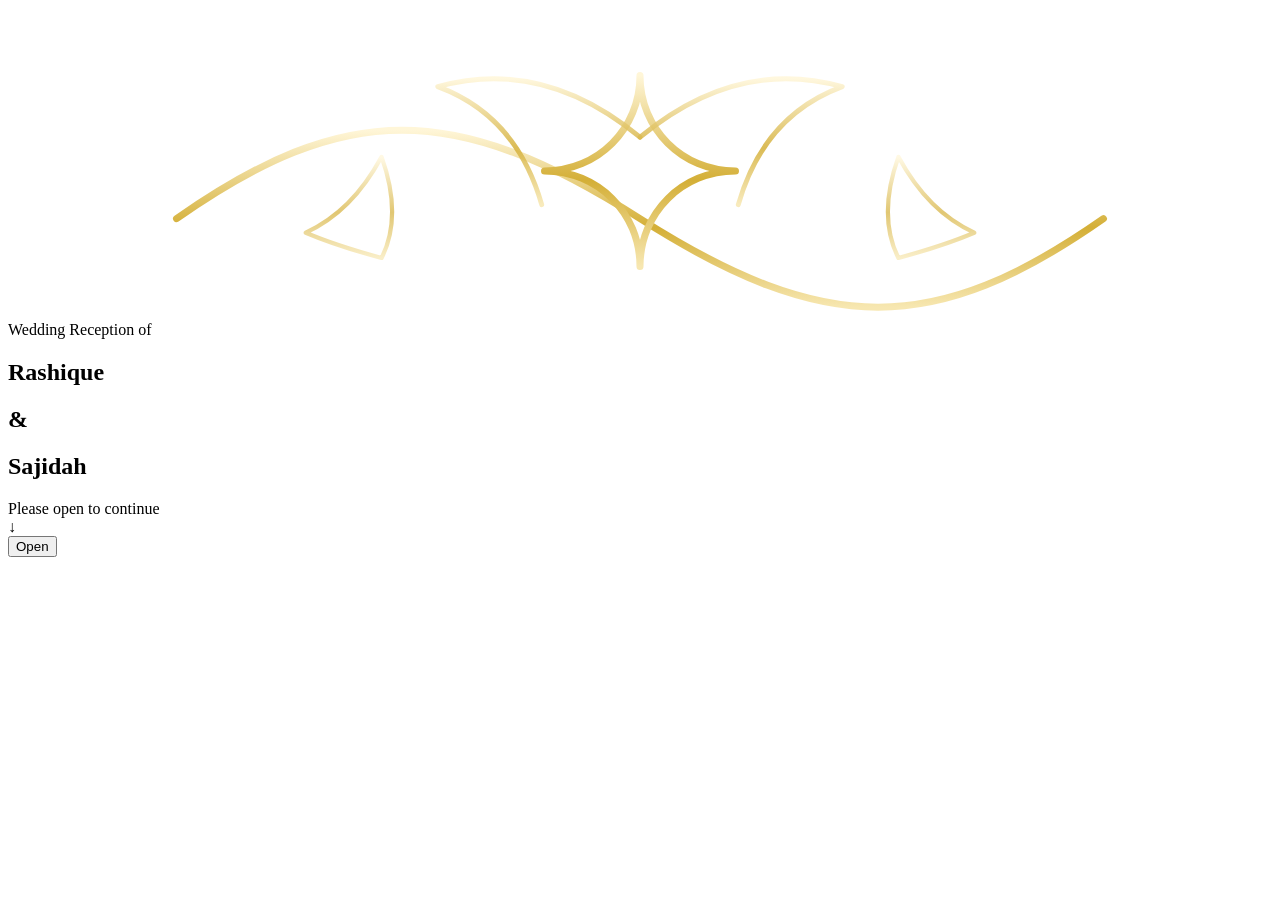
==== index.html @ 32249e21 "Add files via upload" ====
<!doctype html>
<html lang="en">
  <head>
    <meta charset="UTF-8" />
    <meta name="viewport" content="width=device-width, initial-scale=1.0" />
    <title>Wedding Reception Invitation</title>
    <link rel="preconnect" href="https://fonts.googleapis.com" />
    <link rel="preconnect" href="https://fonts.gstatic.com" crossorigin />
    <link
      href="https://fonts.googleapis.com/css2?family=Alex+Brush&family=Cinzel:wght@400;600&family=Inter:wght@400;500&display=swap"
      rel="stylesheet"
    />
    <link rel="stylesheet" href="./styles.css" />
  </head>
  <body>
    <main class="page">
      <section class="invitation" aria-label="Wedding reception invitation cover">
        <div class="floral-frame" aria-hidden="true">
          <div class="corner corner--tl"></div>
          <div class="corner corner--tr"></div>
          <div class="corner corner--bl"></div>
          <div class="corner corner--br"></div>
        </div>
        <div class="content">
          <div class="top-ornament" aria-hidden="true">
            <svg class="ornament-svg" viewBox="0 0 900 220" xmlns="http://www.w3.org/2000/svg" role="img">
              <defs>
                <linearGradient id="gold" x1="0" x2="0" y1="0" y2="1">
                  <stop offset="0" stop-color="#fff6d8" />
                  <stop offset="0.55" stop-color="#d4af37" />
                  <stop offset="1" stop-color="#f7e7b1" />
                </linearGradient>
              </defs>
              <g fill="none" stroke-linecap="round" stroke-linejoin="round">
                <path d="M120 150c120-84 198-84 330 0s210 84 330 0" stroke="url(#gold)" stroke-width="5" />
                <path d="M450 48c0 38-30 68-68 68 38 0 68 30 68 68 0-38 30-68 68-68-38 0-68-30-68-68Z" stroke="url(#gold)" stroke-width="5" />
                <path d="M450 92c-46-38-94-50-144-36 38 14 62 42 74 84" stroke="url(#gold)" stroke-width="3.5" opacity="0.85" />
                <path d="M450 92c46-38 94-50 144-36-38 14-62 42-74 84" stroke="url(#gold)" stroke-width="3.5" opacity="0.85" />
                <path d="M212 160c22-10 40-28 54-54 10 28 10 52 0 72-22-6-40-12-54-18Z" stroke="url(#gold)" stroke-width="3" opacity="0.7" />
                <path d="M688 160c-22-10-40-28-54-54-10 28-10 52 0 72 22-6 40-12 54-18Z" stroke="url(#gold)" stroke-width="3" opacity="0.7" />
              </g>
            </svg>
          </div>

          <header class="heading">
            <div class="subtitle">Wedding Reception of</div>
            <div class="names" aria-label="Rashique and Sajidah">
              <h1 class="name">Rashique</h1>
              <h1 class="name">&</h1>
              <h1 class="name">Sajidah</h1>
            </div>
          </header>

          <footer class="footer">
            <div class="hint">Please open to continue</div>
            <div class="hint">↓</div>
            <button class="open-btn" type="button" id="openBtn">Open</button>
          </footer>
        </div>
      </section>
    </main>
    <script src="./script.js"></script>
  </body>
</html>
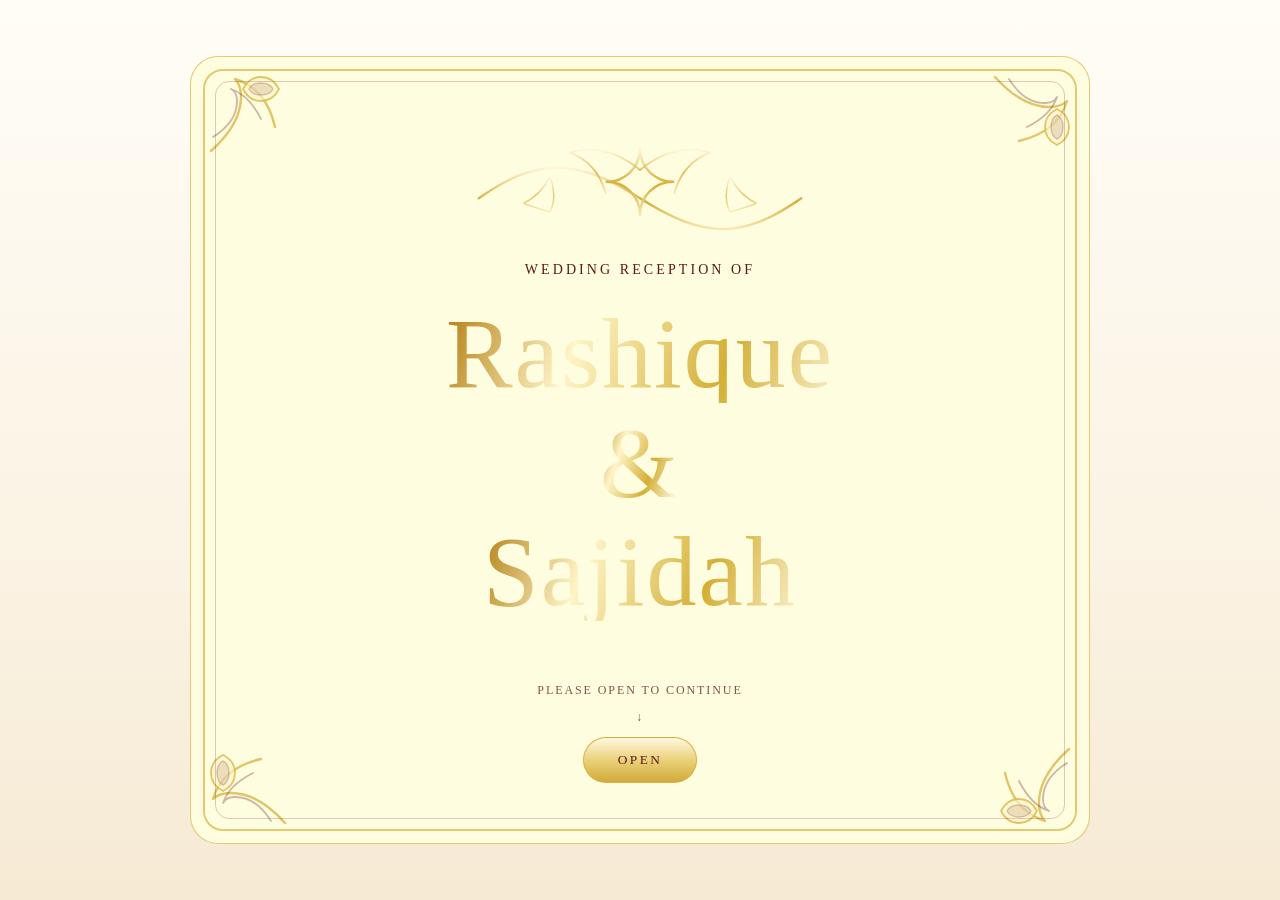
==== commit e1bcdfc9: "Add files via upload" ====
--- a/index.html
+++ b/index.html
@@ -4,6 +4,21 @@
     <meta charset="UTF-8" />
     <meta name="viewport" content="width=device-width, initial-scale=1.0" />
     <title>Wedding Reception Invitation</title>
+    <meta property="og:title" content="Wedding Reception Invitation — Rashique & Sajidah" />
+    <meta
+      property="og:description"
+      content="You are cordially invited to the wedding reception of Rashique & Sajidah. Tap to view details."
+    />
+    <meta property="og:type" content="website" />
+    <meta property="og:image" content="./Preview.png" />
+    <meta property="og:image:alt" content="Wedding reception invitation thumbnail" />
+    <meta name="twitter:card" content="summary_large_image" />
+    <meta name="twitter:title" content="Wedding Reception Invitation — Rashique & Sajidah" />
+    <meta
+      name="twitter:description"
+      content="You are cordially invited to the wedding reception of Rashique & Sajidah. Tap to view details."
+    />
+    <meta name="twitter:image" content="./Preview.png" />
     <link rel="preconnect" href="https://fonts.googleapis.com" />
     <link rel="preconnect" href="https://fonts.gstatic.com" crossorigin />
     <link
--- a/styles.css
+++ b/styles.css
@@ -0,0 +1,945 @@
+:root {
+  --ivory: #fbf3e4;
+  --paper: #fffddf;
+  --maroon: #5b1a1a;
+  --gold-1: #fff4c7;
+  --gold-2: #d4af37;
+  --gold-3: #fff0b0;
+  --gold-line: rgba(212, 175, 55, 0.65);
+  --maroon-line: rgba(91, 26, 26, 0.22);
+  --card: rgba(255, 255, 255, 0.45);
+}
+
+* {
+  box-sizing: border-box;
+}
+
+html,
+body {
+  height: 100%;
+}
+
+body {
+  margin: 0;
+  font-family: Inter, system-ui, -apple-system, Segoe UI, Roboto, Helvetica, Arial, sans-serif;
+  color: var(--maroon);
+  background: linear-gradient(180deg, #fffdf6 0%, var(--ivory) 60%, #f6ead4 100%);
+  overflow-x: hidden;
+}
+
+.page {
+  min-height: 100%;
+  display: grid;
+  place-items: center;
+  --page-pad: clamp(18px, 3vw, 44px);
+  padding: var(--page-pad);
+  padding-left: calc(var(--page-pad) + env(safe-area-inset-left));
+  padding-right: calc(var(--page-pad) + env(safe-area-inset-right));
+}
+
+.page--details {
+  place-items: start center;
+  padding-top: clamp(18px, 3vw, 32px);
+  padding-bottom: clamp(18px, 3vw, 32px);
+}
+
+.invitation {
+  position: relative;
+  width: min(900px, 100%);
+  margin-inline: auto;
+  border-radius: 28px;
+  background: var(--paper);
+  border: 1px solid var(--gold-line);
+  overflow: hidden;
+}
+
+.invitation--details {
+  margin: 12px 0;
+}
+
+.floral-frame {
+  position: absolute;
+  inset: 12px;
+  border-radius: 20px;
+  pointer-events: none;
+}
+
+.floral-frame::before {
+  content: "";
+  position: absolute;
+  inset: 0;
+  border-radius: 20px;
+  border: 2px solid var(--gold-line);
+}
+
+.floral-frame::after {
+  content: "";
+  position: absolute;
+  inset: 12px;
+  border-radius: 14px;
+  border: 1px solid var(--maroon-line);
+}
+
+.corner {
+  position: absolute;
+  width: 104px;
+  height: 104px;
+  background-repeat: no-repeat;
+  background-size: 104px 104px;
+  opacity: 0.95;
+}
+
+.corner--tl {
+  top: -4px;
+  left: -4px;
+  transform: rotate(0deg);
+}
+
+.corner--tr {
+  top: -4px;
+  right: -4px;
+  transform: rotate(90deg);
+}
+
+.corner--bl {
+  bottom: -4px;
+  left: -4px;
+  transform: rotate(270deg);
+}
+
+.corner--br {
+  bottom: -4px;
+  right: -4px;
+  transform: rotate(180deg);
+}
+
+.corner {
+  background-image: url("data:image/svg+xml,%3Csvg xmlns='http://www.w3.org/2000/svg' width='104' height='104' viewBox='0 0 104 104'%3E%3Cg fill='none' stroke-linecap='round' stroke-linejoin='round'%3E%3Cpath d='M12 86c20-18 30-36 30-54 0-8-2-14-6-18 20 6 34 22 40 48' stroke='%23d4af37' stroke-opacity='0.75' stroke-width='2.4'/%3E%3Cpath d='M14 72c16-10 24-22 24-36 0-6-2-10-6-12 12 4 22 14 30 30' stroke='%235b1a1a' stroke-opacity='0.32' stroke-width='1.8'/%3E%3Cpath d='M44 24c4-8 10-12 18-12 8 0 14 4 18 12-4 8-10 12-18 12-8 0-14-4-18-12Z' fill='%23fff4c7' fill-opacity='0.65' stroke='%23d4af37' stroke-opacity='0.75' stroke-width='1.8'/%3E%3Cpath d='M50 24c2-4 6-6 12-6 6 0 10 2 12 6-2 4-6 6-12 6-6 0-10-2-12-6Z' fill='%235b1a1a' fill-opacity='0.12' stroke='%235b1a1a' stroke-opacity='0.22' stroke-width='1.4'/%3E%3C/g%3E%3C/svg%3E");
+}
+
+.content {
+  position: relative;
+  display: grid;
+  grid-template-rows: auto 1fr auto;
+  gap: clamp(16px, 3.6vw, 30px);
+  padding: clamp(28px, 6vw, 60px);
+  min-height: clamp(520px, 72vh, 760px);
+}
+
+.content--details {
+  grid-template-rows: auto 1fr;
+  min-height: unset;
+}
+
+.top-ornament {
+  display: grid;
+  place-items: center;
+  padding-top: 8px;
+}
+
+.ornament-svg {
+  width: min(440px, 94%);
+  height: auto;
+}
+
+.heading {
+  text-align: center;
+  display: grid;
+  place-items: center;
+  gap: 10px;
+}
+
+.subtitle {
+  font-family: Cinzel, Georgia, serif;
+  letter-spacing: 0.22em;
+  text-transform: uppercase;
+  font-size: clamp(12px, 1.7vw, 14px);
+}
+
+.names {
+  display: grid;
+  gap: 10px;
+  place-items: center;
+  padding: clamp(10px, 2vw, 16px) 0;
+}
+
+.name {
+  margin: 0;
+  font-family: "Alex Brush", cursive;
+  font-weight: 400;
+  font-size: clamp(80px, 10vw, 100px);
+  line-height: 0.99;
+  background: linear-gradient(
+    110deg,
+    #b27d10 0%,
+    var(--gold-1) 16%,
+    var(--gold-2) 34%,
+    #fff9df 50%,
+    var(--gold-2) 66%,
+    var(--gold-3) 82%,
+    #b27d10 100%
+  );
+  background-size: 220% 100%;
+  background-position: 0% 50%;
+  -webkit-background-clip: text;
+  background-clip: text;
+  color: transparent;
+  letter-spacing: 0.02em;
+  animation: name-shine 9s linear infinite;
+}
+
+.ampersand {
+  font-family: Cinzel, Georgia, serif;
+  font-size: clamp(18px, 2.4vw, 22px);
+  letter-spacing: 0.28em;
+  text-transform: uppercase;
+}
+
+.footer {
+  display: grid;
+  place-items: center;
+  gap: 12px;
+  padding-top: clamp(6px, 1.4vw, 16px);
+}
+
+.hint {
+  font-family: Cinzel, Georgia, serif;
+  font-size: 12px;
+  letter-spacing: 0.16em;
+  text-transform: uppercase;
+  opacity: 0.75;
+}
+
+.open-btn {
+  appearance: none;
+  border: 1px solid rgba(212, 175, 55, 0.9);
+  cursor: pointer;
+  padding: 14px 34px;
+  border-radius: 999px;
+  font-family: Cinzel, Georgia, serif;
+  letter-spacing: 0.18em;
+  text-transform: uppercase;
+  color: var(--maroon);
+  background: linear-gradient(180deg, #fff8df, #e8cd72 55%, #d1aa3b);
+  transition: transform 170ms ease, background 170ms ease;
+  outline: none;
+}
+
+.open-btn:hover {
+  transform: translateY(-1px);
+}
+
+.open-btn:active {
+  transform: translateY(0px) scale(0.99);
+}
+
+.open-btn:focus-visible {
+  outline: 3px solid rgba(212, 175, 55, 0.35);
+  outline-offset: 4px;
+}
+
+.open-btn.is-pressed {
+  transform: translateY(0px) scale(0.985);
+  background: linear-gradient(180deg, #fff1c9, #dfbf55 55%, #c89b2c);
+}
+
+.details-header {
+  display: grid;
+  gap: 16px;
+}
+
+.details-title {
+  text-align: center;
+  display: grid;
+  place-items: center;
+  gap: 10px;
+}
+
+.details-body {
+  display: grid;
+  gap: 16px;
+  padding-bottom: 10px;
+}
+
+.section-card {
+  background: var(--card);
+  border: 1px solid rgba(212, 175, 55, 0.45);
+  border-radius: 18px;
+  padding: clamp(16px, 2.2vw, 22px);
+}
+
+.section-title {
+  margin: 0 0 12px;
+  font-family: Cinzel, Georgia, serif;
+  font-weight: 600;
+  letter-spacing: 0.14em;
+  text-transform: uppercase;
+  font-size: 14px;
+}
+
+.section-text {
+  margin: 0;
+  line-height: 1.75;
+  font-size: 15px;
+  color: rgba(91, 26, 26, 0.92);
+}
+
+.section-card--ceremony {
+  text-align: center;
+}
+
+.section-text--gold {
+  font-family: "Alex Brush", cursive;
+  font-size: clamp(24px, 3.4vw, 36px);
+  line-height: 1.25;
+  background: linear-gradient(
+    110deg,
+    #b27d10 0%,
+    var(--gold-1) 16%,
+    var(--gold-2) 34%,
+    #fff9df 50%,
+    var(--gold-2) 66%,
+    var(--gold-3) 82%,
+    #b27d10 100%
+  );
+  background-size: 220% 100%;
+  background-position: 0% 50%;
+  -webkit-background-clip: text;
+  background-clip: text;
+  color: transparent;
+  animation: name-shine 12s linear infinite;
+}
+
+.schedule-title {
+  text-align: center;
+  width: 100%;
+  margin: 0 0 6px;
+}
+
+.section-card--ceremony .strong {
+  display: inline-block;
+  font-weight: 400;
+  font-size: 1.08em;
+}
+
+.section-card--timeline .section-title {
+  text-align: center;
+}
+
+.section-card--countdown {
+  text-align: center;
+}
+
+.section-card--thankyou {
+  text-align: center;
+}
+
+.thanks-message {
+  font-family: "Alex Brush", cursive;
+  font-size: clamp(20px, 2.4vw, 26px);
+  letter-spacing: 0.06em;
+  text-transform: none;
+}
+
+.footer-note {
+  text-align: center;
+  margin: 14px 0 22px;
+}
+
+.carousel {
+  display: grid;
+  grid-template-columns: 44px 1fr 44px;
+  grid-template-rows: auto auto;
+  gap: 19px;
+  align-items: center;
+  justify-items: center;
+  max-width: min(500px, 100%);
+  margin: 100px auto 14px;
+}
+
+.carousel-viewport {
+  width: 100%;
+  overflow: hidden;
+  border-radius: 16px;
+  border: 10px solid rgba(212, 175, 55, 0.38);
+  background: rgba(255, 255, 255, 0.3);
+  height: clamp(180px, 32vw, 2600px);
+  position: relative;
+}
+
+.carousel-track {
+  position: relative;
+  width: 100%;
+  height: 100%;
+}
+
+.carousel-slide {
+  position: absolute;
+  inset: 0;
+  padding: 2px;
+  display: grid;
+  place-items: center;
+  opacity: 0;
+  transition: opacity 600ms ease;
+  pointer-events: none;
+}
+
+.carousel-slide.is-active {
+  opacity: 1;
+  pointer-events: auto;
+}
+
+.carousel-image {
+  width: 100%;
+  height: 100%;
+  display: block;
+  object-fit: contain;
+  object-position: center;
+  border-radius: 14px;
+  border: 1px solid rgba(212, 175, 55, 0.22);
+}
+
+.carousel-placeholder {
+  height: 100%;
+  border-radius: 14px;
+  border: 1px dashed rgba(91, 26, 26, 0.25);
+  display: grid;
+  place-items: center;
+  font-family: Cinzel, Georgia, serif;
+  letter-spacing: 0.18em;
+  text-transform: uppercase;
+  font-size: 12px;
+  color: rgba(91, 26, 26, 0.78);
+  background: rgba(255, 255, 255, 0.35);
+}
+
+.carousel-btn {
+  appearance: none;
+  border: 1px solid rgba(212, 175, 55, 0.65);
+  width: 44px;
+  height: 44px;
+  border-radius: 999px;
+  background: rgba(255, 255, 255, 0.35);
+  color: var(--maroon);
+  font-size: 22px;
+  line-height: 1;
+  display: grid;
+  place-items: center;
+  cursor: pointer;
+}
+
+.carousel-btn:active {
+  transform: scale(0.98);
+}
+
+.carousel-dots {
+  grid-column: 1 / -1;
+  display: inline-flex;
+  gap: 10px;
+  justify-content: center;
+  align-items: center;
+}
+
+.carousel-dot {
+  appearance: none;
+  width: 10px;
+  height: 10px;
+  border-radius: 999px;
+  border: 1px solid rgba(212, 175, 55, 0.7);
+  background: rgba(255, 255, 255, 0.35);
+  cursor: pointer;
+}
+
+.carousel-dot.is-active {
+  background: #d4af37;
+}
+
+.countdown {
+  display: grid;
+  grid-template-columns: repeat(4, minmax(0, 1fr));
+  gap: 12px;
+  max-width: min(720px, 100%);
+  margin: 14px auto 0;
+}
+
+.countdown-unit {
+  border: 1px solid rgba(212, 175, 55, 0.38);
+  border-radius: 16px;
+  background: rgba(255, 255, 255, 0.35);
+  padding: 14px 10px;
+  display: grid;
+  gap: 6px;
+}
+
+.countdown-value {
+  font-family: Cinzel, Georgia, serif;
+  font-size: clamp(24px, 4vw, 40px);
+  letter-spacing: 0.08em;
+  background: linear-gradient(
+    110deg,
+    #b27d10 0%,
+    var(--gold-1) 16%,
+    var(--gold-2) 34%,
+    #fff9df 50%,
+    var(--gold-2) 66%,
+    var(--gold-3) 82%,
+    #b27d10 100%
+  );
+  background-size: 220% 100%;
+  background-position: 0% 50%;
+  -webkit-background-clip: text;
+  background-clip: text;
+  color: transparent;
+  animation: name-shine 14s linear infinite;
+}
+
+.countdown-label {
+  font-family: Cinzel, Georgia, serif;
+  font-size: 11px;
+  letter-spacing: 0.18em;
+  text-transform: uppercase;
+  opacity: 0.85;
+}
+
+.countdown-sub {
+  margin-top: 10px;
+  font-family: Cinzel, Georgia, serif;
+  font-size: 12px;
+  letter-spacing: 0.14em;
+  text-transform: uppercase;
+  opacity: 0.75;
+}
+
+.timeline {
+  position: relative;
+  display: grid;
+  gap: 18px;
+  margin: 16px auto 0;
+  max-width: min(720px, 100%);
+  padding: 0;
+}
+
+.timeline::before {
+  content: "";
+  position: absolute;
+  left: 50%;
+  top: 0;
+  bottom: 0;
+  width: 2px;
+  transform: translateX(-1px);
+  background: linear-gradient(180deg, rgba(212, 175, 55, 0.65), rgba(91, 26, 26, 0.12));
+}
+
+.timeline-item {
+  position: relative;
+  display: grid;
+  grid-template-columns: 1fr 28px 1fr;
+  align-items: center;
+  column-gap: 18px;
+}
+
+.timeline-dot {
+  grid-column: 2;
+  justify-self: center;
+  width: 14px;
+  height: 14px;
+  border-radius: 999px;
+  background: linear-gradient(180deg, #fff8df, #e8cd72 55%, #d1aa3b);
+  border: 1px solid rgba(212, 175, 55, 0.9);
+}
+
+.timeline-card {
+  grid-column: 1;
+  justify-self: end;
+  width: min(300px, 100%);
+  border: 1px solid rgba(212, 175, 55, 0.38);
+  border-radius: 16px;
+  background: rgba(255, 255, 255, 0.35);
+  padding: 14px 14px;
+  display: grid;
+  gap: 2px;
+  text-align: right;
+}
+
+.timeline-item:nth-child(even) .timeline-card {
+  grid-column: 3;
+  justify-self: start;
+  text-align: left;
+}
+
+.timeline-time {
+  font-family: Cinzel, Georgia, serif;
+  letter-spacing: 0.16em;
+  text-transform: uppercase;
+  font-size: 12px;
+  opacity: 0.9;
+}
+
+.timeline-label {
+  font-family: "Alex Brush", cursive;
+  font-size: clamp(24px, 3.2vw, 34px);
+  line-height: 1.1;
+  color: #b8922f;
+}
+
+@media (max-width: 640px) {
+  .timeline {
+    padding-left: 18px;
+  }
+
+  .timeline::before {
+    left: 6px;
+    transform: none;
+  }
+
+  .timeline-item {
+    grid-template-columns: 18px 1fr;
+    column-gap: 12px;
+    align-items: start;
+  }
+
+  .timeline-dot {
+    grid-column: 1;
+    margin-top: 10px;
+  }
+
+  .timeline-card {
+    grid-column: 2;
+    justify-self: stretch;
+    width: 100%;
+    text-align: left;
+  }
+
+  .timeline-item:nth-child(even) .timeline-card {
+    grid-column: 2;
+    justify-self: stretch;
+    text-align: left;
+  }
+}
+
+.reveal {
+  opacity: 0;
+  transform: translate3d(0, 14px, 0);
+  transition: opacity 700ms ease, transform 700ms ease;
+  transition-delay: calc(var(--i, 0) * 120ms);
+  will-change: transform, opacity;
+}
+
+.timeline-item:nth-child(odd).reveal {
+  transform: translate3d(-18px, 14px, 0);
+}
+
+.timeline-item:nth-child(even).reveal {
+  transform: translate3d(18px, 14px, 0);
+}
+
+.reveal.is-visible {
+  opacity: 1;
+  transform: translate3d(0, 0, 0);
+}
+
+.strong {
+  font-weight: 600;
+}
+
+.calligraphy {
+  font-family: Amiri, serif;
+  text-align: center;
+  font-size: clamp(22px, 3vw, 30px);
+  margin: 8px 0 14px;
+  background: linear-gradient(
+    110deg,
+    #b27d10 0%,
+    var(--gold-1) 18%,
+    var(--gold-2) 42%,
+    #fff9df 52%,
+    var(--gold-2) 68%,
+    var(--gold-3) 84%,
+    #b27d10 100%
+  );
+  -webkit-background-clip: text;
+  background-clip: text;
+  color: transparent;
+}
+
+.calendar {
+  margin-top: 14px;
+  border: 1px solid rgba(211, 123, 255, 0.45);
+  border-radius: 16px;
+  overflow: hidden;
+  background: rgba(255, 255, 226, 0.818);
+}
+
+.calendar__head {
+  padding: 14px 14px 0;
+  text-align: center;
+}
+
+.calendar__month {
+  font-family: Cinzel, Georgia, serif;
+  letter-spacing: 0.12em;
+  text-transform: uppercase;
+  font-size: 13px;
+  margin-bottom: 10px;
+}
+
+.calendar__dow {
+  display: grid;
+  grid-template-columns: repeat(7, 1fr);
+  gap: 6px;
+  padding: 0 2px 10px;
+  font-size: 12px;
+  opacity: 0.78;
+}
+
+.calendar__dow span {
+  display: grid;
+  place-items: center;
+}
+
+.calendar__grid {
+  display: grid;
+  grid-template-columns: repeat(7, 1fr);
+  gap: 6px;
+  padding: 14px;
+}
+
+.cal {
+  display: grid;
+  place-items: center;
+  height: 38px;
+  border-radius: 10px;
+  border: 1px solid rgba(91, 26, 26, 0.16);
+  font-size: 13px;
+}
+
+.cal--muted {
+  opacity: 0.45;
+}
+
+.cal--active {
+  border: 1px solid rgba(212, 175, 55, 0.9);
+  background: linear-gradient(180deg, #fff8df, #e8cd72 55%, #d1aa3b);
+}
+
+.map-btn {
+  display: inline-flex;
+  align-items: center;
+  justify-content: center;
+  margin-top: 14px;
+  text-decoration: none;
+  border: 1px solid rgba(212, 175, 55, 0.9);
+  padding: 12px 18px;
+  border-radius: 999px;
+  font-family: Cinzel, Georgia, serif;
+  letter-spacing: 0.14em;
+  text-transform: uppercase;
+  font-size: 12px;
+  color: var(--maroon);
+  background: rgba(255, 255, 255, 0.35);
+  transition: transform 180ms ease, background-color 180ms ease, border-color 180ms ease;
+}
+
+.map-btn:hover {
+  transform: translateY(-1px);
+  border-color: rgba(212, 175, 55, 1);
+  background: rgba(255, 255, 255, 0.55);
+}
+
+.map-btn:active {
+  transform: translateY(0px) scale(0.99);
+}
+
+.map-btn:focus-visible {
+  outline: 3px solid rgba(212, 175, 55, 0.35);
+  outline-offset: 4px;
+}
+
+.section-card--thankyou {
+  text-align: center;
+}
+
+.thanks-names {
+  display: grid;
+  place-items: center;
+  gap: 8px;
+  margin-top: 14px;
+}
+
+.end-ornament {
+  width: min(520px, 92%);
+  margin-top: 10px;
+  opacity: 0.95;
+}
+
+.end-ornament-svg {
+  width: 100%;
+  height: auto;
+  display: block;
+}
+
+.thanks-name {
+  font-family: "Alex Brush", cursive;
+  font-size: clamp(40px, 8vw, 74px);
+  background: linear-gradient(
+    110deg,
+    #b27d10 0%,
+    var(--gold-1) 16%,
+    var(--gold-2) 34%,
+    #fff9df 50%,
+    var(--gold-2) 66%,
+    var(--gold-3) 82%,
+    #b27d10 100%
+  );
+  background-size: 220% 100%;
+  background-position: 0% 50%;
+  -webkit-background-clip: text;
+  background-clip: text;
+  color: transparent;
+  animation: name-shine 9s linear infinite;
+}
+
+.petals {
+  position: absolute;
+  inset: 0;
+  pointer-events: none;
+  overflow: hidden;
+}
+
+.petal {
+  position: absolute;
+  top: -20px;
+  width: 14px;
+  height: 18px;
+  border-radius: 12px 12px 12px 12px;
+  background: radial-gradient(
+    circle at 30% 30%,
+    #fff9df 0%,
+    rgb(190, 110, 255) 35%,
+    rgb(149, 0, 255) 100%
+  );
+  opacity: 0.6;
+  animation-name: petal-fall;
+  animation-timing-function: linear;
+  animation-iteration-count: infinite;
+}
+
+@keyframes petal-fall {
+  0% {
+    transform: translate3d(0, -10px, 0) rotate(0deg);
+  }
+  100% {
+    transform: translate3d(var(--drift, 40px), calc(100vh + 80px), 0) rotate(360deg);
+  }
+}
+
+@keyframes name-shine {
+  0% {
+    background-position: 0% 50%;
+  }
+  100% {
+    background-position: 220% 50%;
+  }
+}
+
+@media (max-width: 900px) {
+  .content {
+    padding: clamp(24px, 5vw, 44px);
+  }
+
+  .ornament-svg {
+    width: min(400px, 94%);
+  }
+}
+
+@media (max-width: 520px) {
+  .content {
+    padding: clamp(20px, 5.6vw, 30px);
+  }
+
+  .details-body {
+    text-align: center;
+  }
+
+  .floral-frame {
+    inset: 10px;
+  }
+
+  .floral-frame::after {
+    inset: 10px;
+  }
+
+  .corner {
+    width: 84px;
+    height: 84px;
+    background-size: 84px 84px;
+  }
+
+  .subtitle {
+    letter-spacing: 0.18em;
+  }
+  .ampersand {
+    letter-spacing: 0.22em;
+  }
+
+  .name {
+    font-size: clamp(54px, 16vw, 76px);
+  }
+
+  .countdown {
+    grid-template-columns: repeat(2, minmax(0, 1fr));
+  }
+
+  .carousel {
+    grid-template-columns: 38px 1fr 38px;
+    gap: 14px;
+    margin: 70px auto 12px;
+  }
+
+  .carousel-btn {
+    width: 38px;
+    height: 38px;
+    font-size: 20px;
+  }
+
+  .carousel-viewport {
+    border-width: 8px;
+    height: clamp(190px, 58vw, 420px);
+  }
+
+  .map-btn {
+    width: 100%;
+    max-width: 320px;
+    text-align: center;
+    white-space: normal;
+    line-height: 1.3;
+  }
+
+  .calendar__grid {
+    gap: 5px;
+  }
+  .cal {
+    height: 34px;
+  }
+}
+
+@media (prefers-reduced-motion: reduce) {
+  .name {
+    animation: none;
+  }
+  .thanks-name {
+    animation: none;
+  }
+  .petal {
+    animation: none;
+  }
+  .carousel-slide {
+    transition: none;
+  }
+  .carousel-track {
+    transition: none;
+  }
+  .open-btn {
+    transition: none;
+  }
+}
